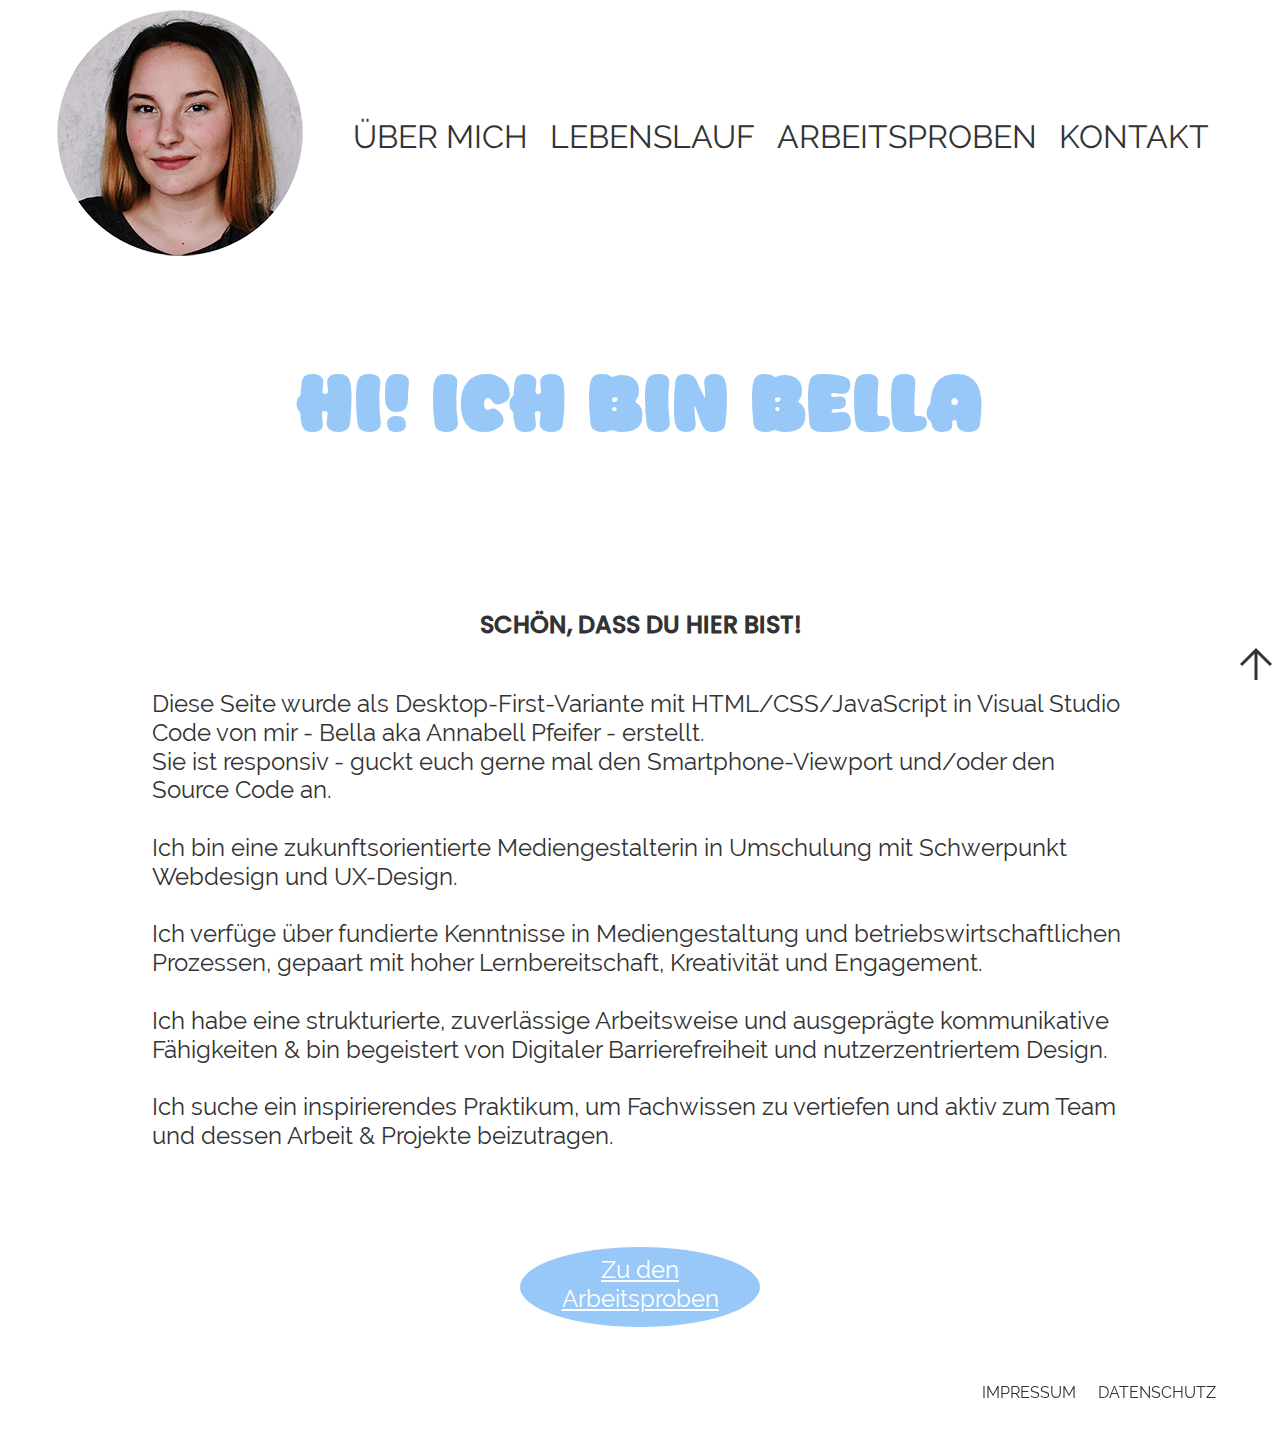
==== index.html @ 884ce461 "Add files via upload" ====
<!DOCTYPE html>
<html lang="de">

<head>
    <meta charset="UTF-8">
    <meta name="viewport" content="width=device-width, initial-scale=1.0">
    <meta name="description>" content="Hier findet ihr ein paar Arbeitsproben von Bella & fühlt euch eingeladen, den Quellcode zu untersuchen - hier ist alles handgemacht">
    <title>Bellas Portfolio</title>
    <!--Downgeloadetes jQuery einbinden-->
    <script src="js/jquery.js"></script>
    <link rel="stylesheet" href="css/style.css">
</head>

<body id="top">

    <header class="flex">
        <figure>
            <a href="index.html">
                <img src="img/profilbild.webp" alt="Foto von Bella">
            </a>
        </figure>
        <nav>
            <!---Achtung Klasse vergeben für die Liste der nav-->
            <ul class="animation">
                <li><a href="index.html">Über mich</a></li>
                <li><a href="lebenslauf.html">Lebenslauf</a></li>
                <li><a href="arbeitsproben.html">Arbeitsproben</a></li>
                <li><a href="kontakt.html">Kontakt</a></li>
            </ul>
        </nav>
        <!--Achtung Klasse vergeben für das Burger Icon-->
        <div class="burgermenue">
            <img src="img/menu.svg" alt="burger menü - menü öffnen">
        </div>
    </header>

    <main>
        <div>
            <h1>Hi! Ich bin Bella </h1>
        </div>

        <article class="container2">
            <h4 class="caption">Schön, dass du hier bist!</h4>
            <p class="captionLeft">
                Diese Seite wurde als Desktop-First-Variante mit HTML/CSS/JavaScript in Visual Studio Code von mir - Bella aka Annabell Pfeifer - erstellt. <br>Sie ist responsiv - guckt euch gerne mal den Smartphone-Viewport und/oder den Source Code an.</br> 
                <br>Ich bin eine <b>zukunftsorientierte Mediengestalterin</b> in Umschulung mit Schwerpunkt <b>Webdesign</b> und  UX-Design.</br>
                <br>Ich verfüge über fundierte Kenntnisse in Mediengestaltung und betriebswirtschaftlichen Prozessen, gepaart mit hoher
                Lernbereitschaft, Kreativität und Engagement.</br>
                <br>Ich habe eine strukturierte, zuverlässige Arbeitsweise und ausgeprägte kommunikative Fähigkeiten & bin begeistert
                von Digitaler Barrierefreiheit und nutzerzentriertem
                Design.</br>
                <br>Ich suche ein inspirierendes Praktikum, um Fachwissen zu vertiefen und aktiv zum Team und dessen Arbeit & Projekte beizutragen.</br>
            </p>
        </article>
        
        <div>
            <a href="arbeitsproben.html" class="button" aria-label="Arbeitsproben">Zu den Arbeitsproben</a>
        </div>

    </main>
    
    <figure id="back-to-top">
        <a href="#top">
            <img src="img/arrow_upward_48dp_333_FILL0_wght400_GRAD0_opsz48.svg" alt="Back to top Button">
        </a>
    </figure>
    
    <footer class="background grid-adresse-footer">
        <nav>
            <li>
                <a href="imprint.html">Impressum</a>
            </li>
            <li>
                <a href="datenschutz.html">Datenschutz</a>
            </li>
        </nav>
    </footer>
    
    <script src="js/main.js"></script>

</body>

</html>
---- css/style.css ----
@font-face {
    font-family: 'Poppins regular';
    src: url('../fonts/Poppins-Regular.woff2') format('woff2');
    font-weight: normal;
    font-style: normal;
    font-display: swap;
}

@font-face {
    font-family: 'Poppins medium';
    src: url('../fonts/Poppins-Medium.woff2') format('woff2');
    font-weight: 500;
    font-style: normal;
    font-display: swap;
}

@font-face {
    font-family: 'Poppins semibold';
    src: url('../fonts/Poppins-SemiBold.woff2') format('woff2');
    font-weight: 600;
    font-style: normal;
    font-display: swap;
}

@font-face {
    font-family: 'Raleway regular';
    src: url('../fonts/Raleway-Regular.woff2') format('woff2');
    font-weight: 600;
    font-style: normal;
    font-display: swap;
}

@font-face {
    font-family: 'Raleway bold';
    src: url('../fonts/Raleway-Bold.woff2') format('woff2');
    font-weight: 600;
    font-style: normal;
    font-display: swap;
}

@font-face {
    font-family: 'Atop';
    src: url('../fonts/Atop.woff2') format('woff2');
    font-weight: 600;
    font-style: normal;
    font-display: swap;
}

/*Damit padding nicht das Blockelement ausdehnt*/
* {
    box-sizing: border-box;
    scroll-behavior: smooth;
}

/*Damit die Bilder in HTML responsive  sind*/
img {
    max-width: 100%;
}

body,
figure,
ul,
h2 {
    margin: 0;
    padding: 0;
}

body {
    font-size: 1.5rem;
    font-family: 'Raleway regular';
    color: #333;
}

p {
    line-height: 1.2;

}

.caption{
    text-align: center;
    margin: 0.5rem;
}

.captionLeft{
    text-align: left;
    margin-left: 2em;
    margin-right: 2em;
    margin-top: 1em;
    margin-bottom: 1em;
    padding: 0px;
}

.cloudcap{
    text-align: center;
    margin: 1rem;
    font-size: 2rem;
}

section {
    width: 70%;
    margin-top: 3rem auto;
}

figcaption {
    margin-top: 0.8rem;
    font-size: 1rem;
}

/*Navigationen*/

nav li {
    list-style: none;
    display: inline;
    padding-right: 1rem;
}


nav a {
    font-size: 2rem;
    text-transform: uppercase;
    color: #333;
    text-decoration: none;
}

nav li :hover{
    color: pink;
}

footer nav a {
    font-size: 1rem;
}

/*Burger Menü*/

.burgermenue {
    display: none;
}

h1, h3 {
    font-family: 'Atop';
    font-size: 5rem;
    color: #97c8f7;
    text-transform: uppercase;
    text-align: center;
    padding: 1em;
    margin-top: 0;
    margin-bottom: 0; 
}

h2 {
    font-size: 2rem;
    color: #97c8f7;
    font-family: 'Poppins regular';
    text-align: center;
    margin: auto;
}

h4 {
    font-family: 'Poppins medium';
    text-transform: uppercase;
    padding: 1em;
    margin: none;
}

h5 {
    font-size: 1.25rem;
    font-family: 'Poppins medium';
    margin-top: 0px;
    margin-bottom: 0px;
}

h6 {
    font-family: 'Atop';
    font-size: 5rem;
    color: white;
    text-transform: uppercase;
    text-align: center;
    padding: 1em;
    margin-top: 0;
    margin-bottom: 0;
}

div a {
    color: white;
}

header.flex {
    display: flex;
    flex-direction: row;
    align-items: center;
    justify-content: space-evenly;
    background-color: none;
    padding: 0.5rem;
}

/* Farbe Body Arbeitsproben */
#topap{
    background-color: #97c8f7;
}

.btn{
    width: 210px;
    height: 70px;
    background-color: #4AA3DB;
    border-radius: 45%;
    margin: auto;
    text-align: center;
    position: relative;
}

.backgroundEvent {
    background-color: #D8EDF2;
    padding-bottom: 1rem;

}

/*Klassen für Zentrierungen*/
.textcenter {
    text-align: center;
}

.flexcenter {
    display: flex;
    justify-content: center;
}

/* GRIDS & Pseudoklassen */

.grid-content {
    display: grid;
    grid-template-columns: 1fr 1fr;
    padding: 1rem;
    column-gap: 1rem;
}

.grid-content div {
    grid-column: 1/2;
}

.hover:hover{
    transform: scale(1.2);
    z-index: 2;
}

.container{
    max-width: 77em;
    width: 90%;
    min-height: 100vh;
    margin: auto; 
    padding: 40px;
}

.container2{
    max-width: 77em;
    width: 90%;
    min-height: 50vh;
    margin: auto; 
    padding: 40px;
}

article p{
    padding: 3rem;
    margin: 0;
}

.title{
    margin-bottom: 1rem;
}

.bilder{
    width: 75%;
    height: 75%;
    margin: auto;
    gap: 20px;
    transition: transform 0.25s ease;
}

.bilder img:active{
    -webkit-transform:scale(1.5);
    transform:scale(1.5);
}

.photo-gallery{
    display: flex;
    gap: 20px;
}

.column{
    display: flex;
    flex-direction: column; 
    gap: 20px;
}

.photo img{
    justify-self: center;
    width: 100%;
    height: 100%;
    border-radius: 5px;
    object-fit: cover;
    transition: transform 0.25s ease;
}

.photo img:active{
    -webkit-transform:scale(1.5);
    transform:scale(1.5);
}

/* Kontaktformular */

.gridContact{
    min-height: 50vh;
    display: flex;
    flex-direction: column;
    gap: 0.5rem;
    align-items: center;
}

.contact-item{
    display: flex;
    align-items: center;
    gap: 0.3rem;
}

.icon{
    justify-content: end;
    width: 40px;
    height: 40px;
    margin: auto;
    margin-top: 0px;
    margin-bottom: 0px;
}

.contact-form-container {
    font-family: 'Poppins regular';
    background-color: #fff;
    padding: 20px;
    margin-top: 2rem;
    border-radius: 8px;
    box-shadow: 0 4px 8px #97c8f7;
    max-width: 600px;
    width: 100%;
}

.form-group {
    margin-bottom: 1rem;
}

label {
    display: block;
    margin-bottom: 0.5rem;
    font-weight: bold;
    color: #333;
}

input, textarea {
    width: 100%;
    padding: 0.8rem;
    border: 1px solid #ddd;
    border-radius: 4px;
    box-sizing: border-box;
    font-size: 1rem;
}

textarea {
    resize: vertical;
}

.error-message {
    color: red;
    font-size: 0.875rem;
    display: none; /* Hidden by default */
}

.submit-button {
    background-color: #97c8f7;
    color: white;
    border: none;
    padding: 0.75rem;
    border-radius: 4px;
    font-size: 1rem;
    cursor: pointer;
    width: 100%;
    transition: background-color 0.3s;
}

.submit-button:hover {
    background-color: #218838;
}

/* Buttons */

.button {
    background-color: #97c8f7;
    border-radius: 50%;
    border-style: none;
    padding: 0.5rem 2rem;
    margin: auto;
    margin-top: 2rem;
    font-size: 1em;
    text-align: center;
    display: flex;
    justify-content: center;
    width: 15rem;
    height: 5rem;
    position: relative;
}

.button:hover {
    background-color: pink;
}

strong {
    font-family: 'Raleway Bold';
}

/*adresse*/
.grid-adresse-footer{
    display: grid;
    top: 100vh;
    grid-template-columns: 100% 1fr;
}
article.background2 div {
    justify-self: center;
}
#back-to-top {
	position: fixed;
	right: 0;
	top: 40rem;
}

/* Footer */
    
footer {
position: sticky;
top: 100vh;
}
*/

footer figure {
    width: 20%;
}

footer nav {
    font-weight: 0.5em;
    align-content: center;
    justify-self: right;
    padding: 2em;
}

/* Ab da Mediaqueries max-width absteigen DESKTOP FIRST */

@media (max-width:70.5em){
    section {
        width: 100%;
        margin-top: 0;
    }
    nav li {
        display: block;
        padding: 0.7rem;
    }

    h1 {
        font-size: 4rem;
    }

    h3 {
        font-size: 4rem;
    }

    .captionLeft{
        font-size: 1.5rem;
        margin: 2em;
    }
    /*Burgermenü*/
}

@media (max-width: 48em){
    .grid-content {
        display: block;
        padding: 0rem;
    }
    .photo-gallery{
        flex-direction: column;
    }
    h1{
        font-size: 3rem;
    }
    h3 {
        font-size: 2rem;
    }
    h6{
        font-size: 3rem;
    }
    .captionLeft{
        font-size: 2em;
        margin: 1rem;
    }
    article .p{
        margin: 1em;
    }
    .background {
        padding-top: 2em;
    }

    #headerbild #scrolldown {
       bottom: -20%;
    }

    .burgermenue{
        position: absolute;
        top: 1em;
        right:1em;
        display: block;/*einblenden*/
        cursor:pointer;
    }

    .animation { 
        transition: height 1s ease-in-out; 
        height: 0;
        overflow:hidden;
        text-align: right;
    }

    .slowdown { 
        height: 12em; 
    }

    header.flex {
        display: block;
        align-items: center;
        padding: 1rem;
    }
}

@media(max-width:34em){
    /*Einspaltigkeit*/
    .grid-content {
        display: block;
        padding: 0rem;
    }
    .btn{
        height: 80px;
        width: 150px;
    }
    h1 {
        font-size: 4rem;
    }
    h3 {
        font-size: 2rem;
    }
    h6 {
        font-size: 2rem;
    }
    .captionLeft{
        font-size: 2rem;
        margin: 1em;
        padding-left: 0px;
    }
    article .p{
        margin: 1em;
    }
    .title{
        margin-bottom: 0;
    }
}
 
/* Bunter Cursor */

.follower{
    position: absolute;
    width: 50px;
    height: 50px;
    margin-top: -25px;
    margin-left: -25px;
    pointer-events: none;
    border-radius: 50%;
    opacity: 0; 
    animation-name: follower_animation;
    animation-duration: 0.8s;
}

@keyframes follower_animation{
    from{
        opacity: 1;
        transform: scale(0);
    }
    to{
        opacity: 0;
        transform: scale(1);
    }
}
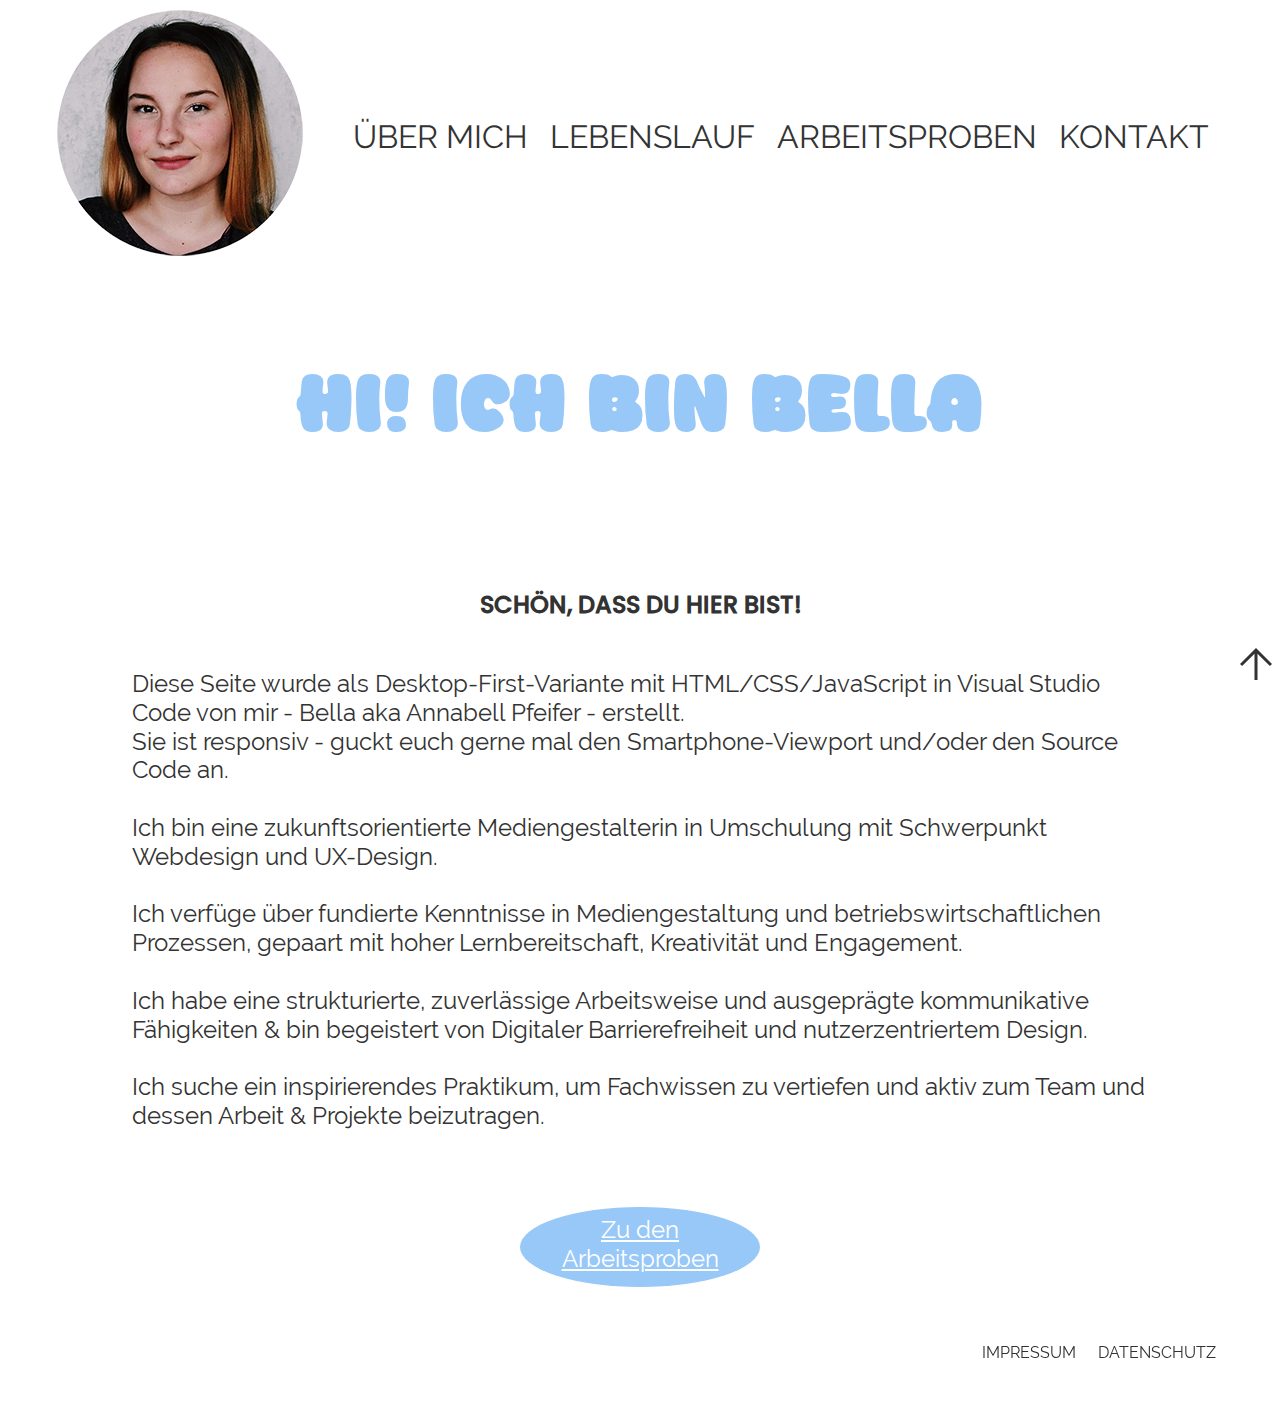
==== commit a597bc96: "Update index.html" ====
--- a/index.html
+++ b/index.html
@@ -43,7 +43,7 @@
             <h4 class="caption">Schön, dass du hier bist!</h4>
             <p class="captionLeft">
                 Diese Seite wurde als Desktop-First-Variante mit HTML/CSS/JavaScript in Visual Studio Code von mir - Bella aka Annabell Pfeifer - erstellt. <br>Sie ist responsiv - guckt euch gerne mal den Smartphone-Viewport und/oder den Source Code an.</br> 
-                <br>Ich bin eine <b>zukunftsorientierte Mediengestalterin</b> in Umschulung mit Schwerpunkt <b>Webdesign</b> und  UX-Design.</br>
+                <br>Ich bin eine zukunftsorientierte Mediengestalterin in Umschulung mit Schwerpunkt Webdesign und UX-Design.</br>
                 <br>Ich verfüge über fundierte Kenntnisse in Mediengestaltung und betriebswirtschaftlichen Prozessen, gepaart mit hoher
                 Lernbereitschaft, Kreativität und Engagement.</br>
                 <br>Ich habe eine strukturierte, zuverlässige Arbeitsweise und ausgeprägte kommunikative Fähigkeiten & bin begeistert
@@ -80,4 +80,4 @@
 
 </body>
 
-</html>+</html>
--- a/css/style.css
+++ b/css/style.css
@@ -175,7 +175,7 @@
     color: white;
     text-transform: uppercase;
     text-align: center;
-    padding: 1em;
+    padding: 0;
     margin-top: 0;
     margin-bottom: 0;
 }
@@ -255,7 +255,7 @@
     width: 90%;
     min-height: 50vh;
     margin: auto; 
-    padding: 40px;
+    padding: 20px;
 }
 
 article p{
@@ -489,7 +489,9 @@
         font-size: 2rem;
     }
     h6{
-        font-size: 3rem;
+        font-size: 2rem;
+	padding-left: 1em;
+	padding-right: 1em;
     }
     .captionLeft{
         font-size: 2em;
@@ -550,6 +552,8 @@
     }
     h6 {
         font-size: 2rem;
+	margin: auto;
+	padding: auto;
     }
     .captionLeft{
         font-size: 2rem;
